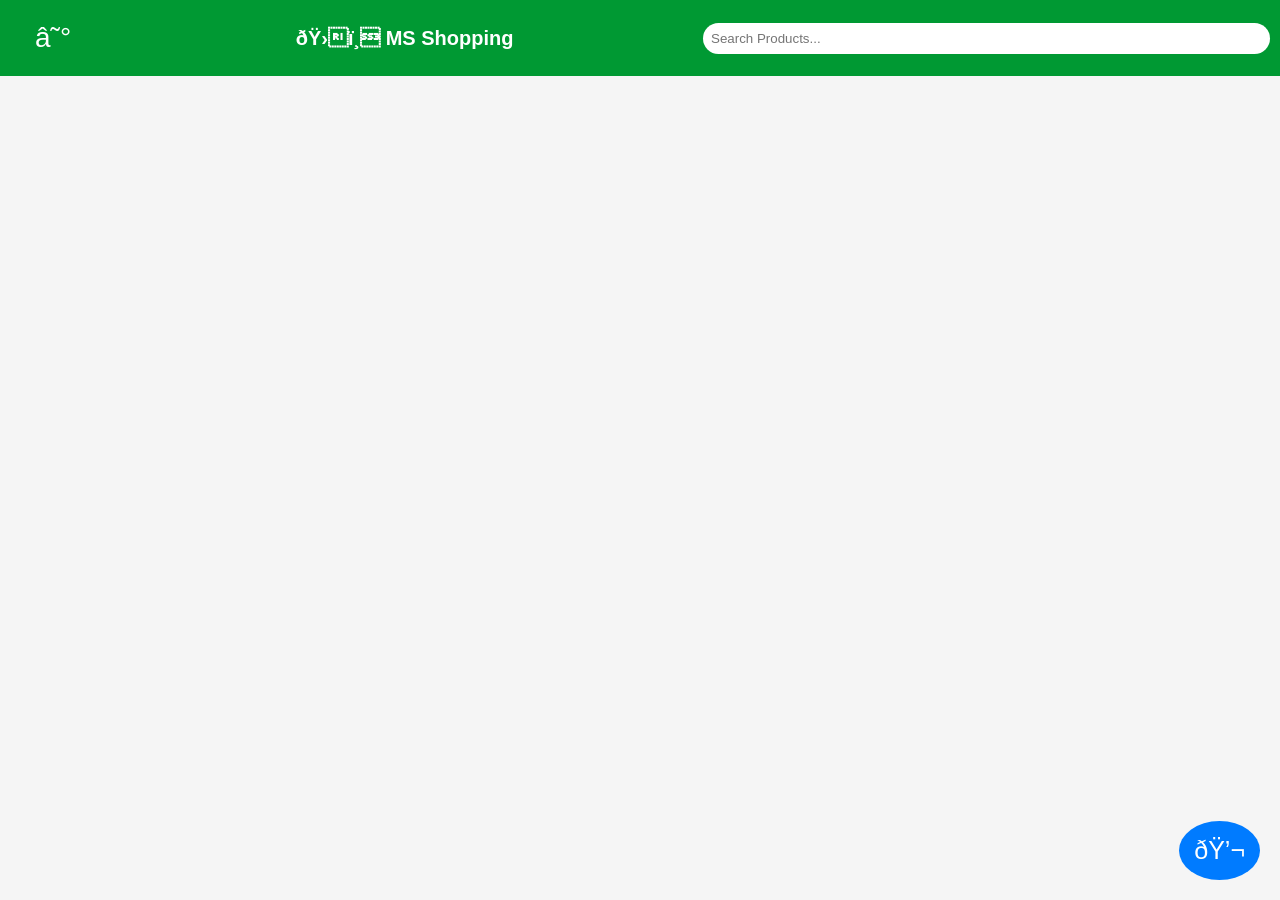
==== index.html @ aa29ffa6 "Update index.html" ====
<!-- Customer Support Chat -->

<div class="chat-btn" onclick="openChat()">
💬
</div>

<div class="chat-box" id="chatBox">

<div class="chat-header">
MS Shopping Support 🤖
<span onclick="closeChat()">✖</span>
</div>

<div class="chat-body" id="chatBody">
<p><b>AI:</b> Namaste 🙏 MS Shopping support me aapka swagat hai. Aap apna sawal pooch sakte hain.</p>
</div>

<input type="text" id="userMsg" placeholder="Type your message...">

<button onclick="sendMsg()">Send</button>

</div>


<script>

function openChat(){
document.getElementById("chatBox").style.display="block";
}


function closeChat(){
document.getElementById("chatBox").style.display="none";
}


function sendMsg(){

let msg=document.getElementById("userMsg").value.toLowerCase();

let reply="";

if(msg.includes("order")){
reply="Apna Order ID share karein, hum order status check karne me madad karenge.";
}

else if(msg.includes("payment") || msg.includes("utr")){
reply="Payment ke liye UTR number submit karein. Verification ke baad order update hoga.";
}

else if(msg.includes("return")){
reply="Return ke liye product details aur order ID share karein.";
}

else if(msg.includes("hello") || msg.includes("hi")){
reply="Namaste 🙏 MS Shopping me aapka swagat hai.";
}

else{
reply="Kripya apna sawal thoda detail me likhein. Hamari support team madad karegi.";
}


document.getElementById("chatBody").innerHTML +=
"<p><b>You:</b> "+msg+"</p>";

document.getElementById("chatBody").innerHTML +=
"<p><b>AI:</b> "+reply+"</p>";

document.getElementById("userMsg").value="";

}

</script>

<!DOCTYPE html>
<html lang="en">
<head>
  <meta charset="UTF-8">
  <meta name="viewport" content="width=device-width, initial-scale=1.0">
  <title>MS Shopping</title>
  <link rel="stylesheet" href="style.css">
</head>
<body>

<header class="navbar">

<button class="menu-btn" onclick="openMenu()">☰</button>

<div class="logo">🛍️ MS Shopping</div>

<input type="text" class="search" placeholder="Search Products...">

</header>

<div id="sideMenu" class="side-menu">

<a href="javascript:void(0)" class="closebtn" onclick="closeMenu()">×</a>

<button class="menu-btn" onclick="openMenu()">☰</button>
<div id="sideMenu" class="side-menu">
...
</div>

<section class="hero">
  <h1>Welcome to MS Shopping</h1>
  <p>India's Trusted Online Shopping Store</p>
  <button onclick="shopNow()">Shop Now</button>
</section>

<div class="offer">
  🔥 Mega Sale - Up To 70% OFF On Mobiles, Fashion & Electronics
</div>

<h2 class="title">Shop by Category</h2>

<div class="categories">

  <div class="card">
    <img src="https://via.placeholder.com/120" alt="Mobile">
    <h3>Mobiles</h3>
  </div>

  <div class="card">
    <img src="https://via.placeholder.com/120" alt="Fashion">
    <h3>Fashion</h3>
  </div>

  <div class="card">
    <img src="https://via.placeholder.com/120" alt="Electronics">
    <h3>Electronics</h3>
  </div>

  <div class="card">
    <img src="https://via.placeholder.com/120" alt="Shoes">
    <h3>Shoes</h3>
  </div>

</div>
<h2 class="title">🔥 Today's Deals</h2>

<div class="products">

  <div class="product">
    <img src="https://images.unsplash.com/photo-1511707171634-5f897ff02aa9?w=500" alt="iPhone 15 Pro">
    <h3>iPhone 15 Pro</h3>
    <p class="price">₹1,19,999</p>
    <p>⭐⭐⭐⭐⭐ (4.9)</p>
    <button class="cart">Add To Cart</button>
    <button class="buy">Buy Now</button>
  </div>

  <div class="product">
    <img src="https://images.unsplash.com/photo-1542291026-7eec264c27ff?w=500" alt="Nike Shoes">
    <h3>Nike Shoes</h3>
    <p class="price">₹4,999</p>
    <p>⭐⭐⭐⭐☆ (4.6)</p>
    <button class="cart">Add To Cart</button>
    <button class="buy">Buy Now</button>
  </div>

  <div class="product">
    <img src="https://images.unsplash.com/photo-1505740420928-5e560c06d30e?w=500" alt="Headphones">
    <h3>Wireless Headphones</h3>
    <p class="price">₹2,499</p>
    <p>⭐⭐⭐⭐⭐ (4.8)</p>
    <button class="cart">Add To Cart</button>
    <button class="buy">Buy Now</button>
  </div>

  <div class="product">
    <img src="https://images.unsplash.com/photo-1523275335684-37898b6baf30?w=500" alt="Smart Watch">
    <h3>Smart Watch</h3>
    <p class="price">₹3,999</p>
    <p>⭐⭐⭐⭐☆ (4.5)</p>
    <button class="cart">Add To Cart</button>
    <button class="buy">Buy Now</button>
  </div>

</div>

<h2 class="title">⭐ Featured Products</h2>

<div class="products">

<div class="product">
<img src="https://images.unsplash.com/photo-1511707171634-5f897ff02aa9?w=500" alt="iPhone">
<h3>iPhone 15 Pro</h3>
<p class="price">₹1,19,999</p>
<p>⭐⭐⭐⭐⭐</p>
<button class="cart">Add To Cart</button>
<button class="buy">Buy Now</button>
</div>

<div class="product">
<img src="https://images.unsplash.com/photo-1542291026-7eec264c27ff?w=500" alt="Shoes">
<h3>Nike Shoes</h3>
<p class="price">₹4,999</p>
<p>⭐⭐⭐⭐☆</p>
<button class="cart">Add To Cart</button>
<button class="buy">Buy Now</button>
</div>

<div class="product">
<img src="https://images.unsplash.com/photo-1505740420928-5e560c06d30e?w=500" alt="Headphones">
<h3>Headphones</h3>
<p class="price">₹2,499</p>
<p>⭐⭐⭐⭐⭐</p>
<button class="cart">Add To Cart</button>
<button class="buy">Buy Now</button>
</div>

<div class="product">
<img src="https://images.unsplash.com/photo-1523275335684-37898b6baf30?w=500" alt="Watch">
<h3>Smart Watch</h3>
<p class="price">₹3,999</p>
<p>⭐⭐⭐⭐☆</p>
<button class="cart">Add To Cart</button>
<button class="buy">Buy Now</button>
</div>

<div class="product">
<img src="https://images.unsplash.com/photo-1541807084-5c52b6b3adef?w=500" alt="Laptop">
<h3>Gaming Laptop</h3>
<p class="price">₹69,999</p>
<p>⭐⭐⭐⭐⭐</p>
<button class="cart">Add To Cart</button>
<button class="buy">Buy Now</button>
</div>

<div class="product">
<img src="https://images.unsplash.com/photo-1583394838336-acd977736f90?w=500" alt="Camera">
<h3>DSLR Camera</h3>
<p class="price">₹54,999</p>
<p>⭐⭐⭐⭐☆</p>
<button class="cart">Add To Cart</button>
<button class="buy">Buy Now</button>
</div>

<div class="product">
<img src="https://images.unsplash.com/photo-1526170375885-4d8ecf77b99f?w=500" alt="Speaker">
<h3>Bluetooth Speaker</h3>
<p class="price">₹1,999</p>
<p>⭐⭐⭐⭐⭐</p>
<button class="cart">Add To Cart</button>
<button class="buy">Buy Now</button>
</div>

<div class="product">
<img src="https://images.unsplash.com/photo-1511499767150-a48a237f0083?w=500" alt="Keyboard">
<h3>Mechanical Keyboard</h3>
<p class="price">₹3,499</p>
<p>⭐⭐⭐⭐☆</p>
<button class="cart">Add To Cart</button>
<button class="buy">Buy Now</button>
</div>

</div>

<footer>

<h3>🛍️ MS Shopping</h3>

<p>Fast Delivery | Secure Payment | Easy Returns</p>

<p>Email: support@msshopping.com</p>

<p>© 2026 MS Shopping. All Rights Reserved.</p>
<h2 class="title">🎵 Listen on Spotify</h2>

<iframe
style="border-radius:12px"
src="https://open.spotify.com/embed/artist/50M2IDtlLnOmaDg0vOsoJC?utm_source=generator"
width="100%"
height="380"
frameborder="0"
allowfullscreen=""
allow="autoplay; clipboard-write; encrypted-media; fullscreen; picture-in-picture">
</iframe>

<br><br>

<a href="https://open.spotify.com/artist/50M2IDtlLnOmaDg0vOsoJC?si=8xQfX6mURYO-FPcdzs8Jjw&utm_source=copy-link"
target="_blank">
<button class="buy">🎧 Open in Spotify</button>
</a>
</footer>

<button onclick="window.location.hre

<script src="script.js"></script>

<script type="module">
import { initializeApp } from "https://www.gstatic.com/firebasejs/12.0.0/firebase-app.js";

const firebaseConfig = {
  apiKey: "AIzaSyDOJwiVff2D0KhfH3P14NT2q5c8dqLg9l8",
  authDomain: "ms-shopping-30823.firebaseapp.com",
  databaseURL: "https://ms-shopping-30823-default-rtdb.firebaseio.com",
  projectId: "ms-shopping-30823",
  storageBucket: "ms-shopping-30823.firebasestorage.app",
  messagingSenderId: "119548068283",
  appId: "1:119548068283:web:4751f1df379b13fe76c49e"
};

const app = initializeApp(firebaseConfig);
const db = getDatabase(app);

window.db = db;

<script src="script.js"></script>

<script type="module">
import { initializeApp } from "https://www.gstatic.com/firebasejs/12.0.0/firebase-app.js";
import { getAuth } from "https://www.gstatic.com/firebasejs/12.0.0/firebase-auth.js";
import { getDatabase } from "https://www.gstatic.com/firebasejs/12.0.0/firebase-database.js";

const firebaseConfig = {
  apiKey: "AIzaSyDOJwiVff2D0KhfH3P14NT2q5c8dqLg9l8",
  authDomain: "ms-shopping-30823.firebaseapp.com",
  databaseURL: "https://ms-shopping-30823-default-rtdb.firebaseio.com",
  projectId: "ms-shopping-30823",
  storageBucket: "ms-shopping-30823.firebasestorage.app",
  messagingSenderId: "119548068283",
  appId: "1:119548068283:web:4751f1df379b13fe76c49e",
  measurementId: "G-185W4CLL57"
};

const app = initializeApp(firebaseConfig);
const auth = getAuth(app);
const db = getDatabase(app);

window.auth = auth;
window.db = db;
</script>

</body>
</html>
---- style.css ----
body{
margin:0;
font-family:Arial;
background:#f5f5f5;
}

header{
background:#009933;
color:white;
padding:15px;
text-align:center;
}

.banner{
padding:30px;
text-align:center;
background:white;
}

button{
background:#009933;
color:white;
padding:12px 25px;
border:none;
border-radius:8px;
font-size:18px;
}

.title{
padding-left:15px;
}

.categories{
display:grid;
grid-template-columns:repeat(2,1fr);
gap:15px;
padding:15px;
}

.card{
background:white;
padding:15px;
border-radius:10px;
text-align:center;
box-shadow:0 2px 8px rgba(0,0,0,.2);
}

.card img{
width:100px;
height:100px;
}
.navbar{
display:flex;
align-items:center;
justify-content:space-between;
padding:10px;
background:#009933;
position:sticky;
top:0;
}

.logo{
color:white;
font-size:20px;
font-weight:bold;
}

.search{
width:45%;
padding:8px;
border:none;
border-radius:20px;
}

.menu button{
margin-left:5px;
border:none;
background:white;
padding:8px;
border-radius:50%;
font-size:18px;
cursor:pointer;
}
.products{
  display:grid;
  grid-template-columns:repeat(auto-fit,minmax(180px,1fr));
  gap:15px;
  padding:15px;
}

.product{
  background:#fff;
  border-radius:10px;
  padding:15px;
  text-align:center;
  box-shadow:0 2px 8px rgba(0,0,0,.2);
}

.product img{
  width:100%;
  height:180px;
  object-fit:cover;
  border-radius:10px;
}

.price{
  color:green;
  font-size:20px;
  font-weight:bold;
}

.cart,.buy{
  width:100%;
  margin-top:8px;
  padding:10px;
  border:none;
  border-radius:8px;
  cursor:pointer;
}

.cart{
  background:#ff9800;
  color:white;
}

.buy{
  background:#009933;
  color:white;
}
.product{
    transition:0.3s;
}

.product:hover{
    transform:translateY(-8px);
}

.buy{
    background:#009933;
    color:white;
}

.buy:hover{
    background:#007722;
}

.cart:hover{
    background:#e68900;
}
.hero{
background:linear-gradient(135deg,#009933,#00cc66);
color:white;
padding:60px 20px;
text-align:center;
border-radius:0 0 25px 25px;
}

.hero h1{
font-size:36px;
margin-bottom:10px;
}

.hero p{
font-size:18px;
margin-bottom:20px;
}

.hero button{
background:white;
color:#009933;
font-weight:bold;
}

.product{
transition:0.3s;
overflow:hidden;
}

.product img{
transition:0.3s;
}

.product:hover img{
transform:scale(1.08);
}

.card:hover{
transform:translateY(-8px);
transition:0.3s;
}

footer{
background:#222;
color:white;
text-align:center;
padding:20px;
margin-top:30px;
}

.offer{
background:#ffeb3b;
padding:15px;
margin:15px;
border-radius:10px;
text-align:center;
font-weight:bold;
font-size:20px;
}
.checkout{
padding:20px;
max-width:500px;
margin:auto;
}

.checkout input,
.checkout textarea{
width:100%;
padding:12px;
margin:10px 0;
border:1px solid #ccc;
border-radius:8px;
font-size:16px;
box-sizing:border-box;
}

.checkout textarea{
height:100px;
resize:none;
}
.chat-btn{
position:fixed;
right:20px;
bottom:20px;
background:#007bff;
color:white;
padding:15px;
border-radius:50%;
font-size:25px;
cursor:pointer;
}

.chat-box{
display:none;
position:fixed;
right:20px;
bottom:80px;
width:300px;
background:white;
border:1px solid #ccc;
border-radius:10px;
overflow:hidden;
}

.chat-header{
background:#007bff;
color:white;
padding:10px;
display:flex;
justify-content:space-between;
}

.chat-body{
height:250px;
overflow:auto;
padding:10px;
}

.chat-box input{
width:70%;
padding:10px;
}

.chat-box button{
padding:10px;
}
.menu-btn{
font-size:28px;
background:none;
border:none;
color:white;
cursor:pointer;
margin-right:10px;
}

.side-menu{
height:100%;
width:0;
position:fixed;
top:0;
left:0;
background:#111;
overflow-x:hidden;
transition:.3s;
padding-top:60px;
z-index:9999;
}

.side-menu a{
padding:12px 25px;
text-decoration:none;
font-size:20px;
color:white;
display:block;
transition:.2s;
}

.side-menu a:hover{
background:#009933;
}

.closebtn{
position:absolute;
top:10px;
right:20px;
font-size:35px;
}
.menu-btn{
    font-size:28px;
    background:none;
    border:none;
    color:#fff;
    cursor:pointer;
}

.side-menu{
    height:100%;
    width:0;
    position:fixed;
    top:0;
    left:0;
    background:#ffffff;
    overflow-x:hidden;
    transition:.3s;
    z-index:9999;
    padding-top:60px;
    box-shadow:2px 0 10px rgba(0,0,0,.3);
}

.side-menu a{
    display:block;
    padding:15px 25px;
    color:#333;
    text-decoration:none;
    font-size:18px;
    border-bottom:1px solid #eee;
}

.side-menu a:hover{
    background:#f2f2f2;
}

.closebtn{
    position:absolute;
    top:10px;
    right:20px;
    font-size:35px;
}
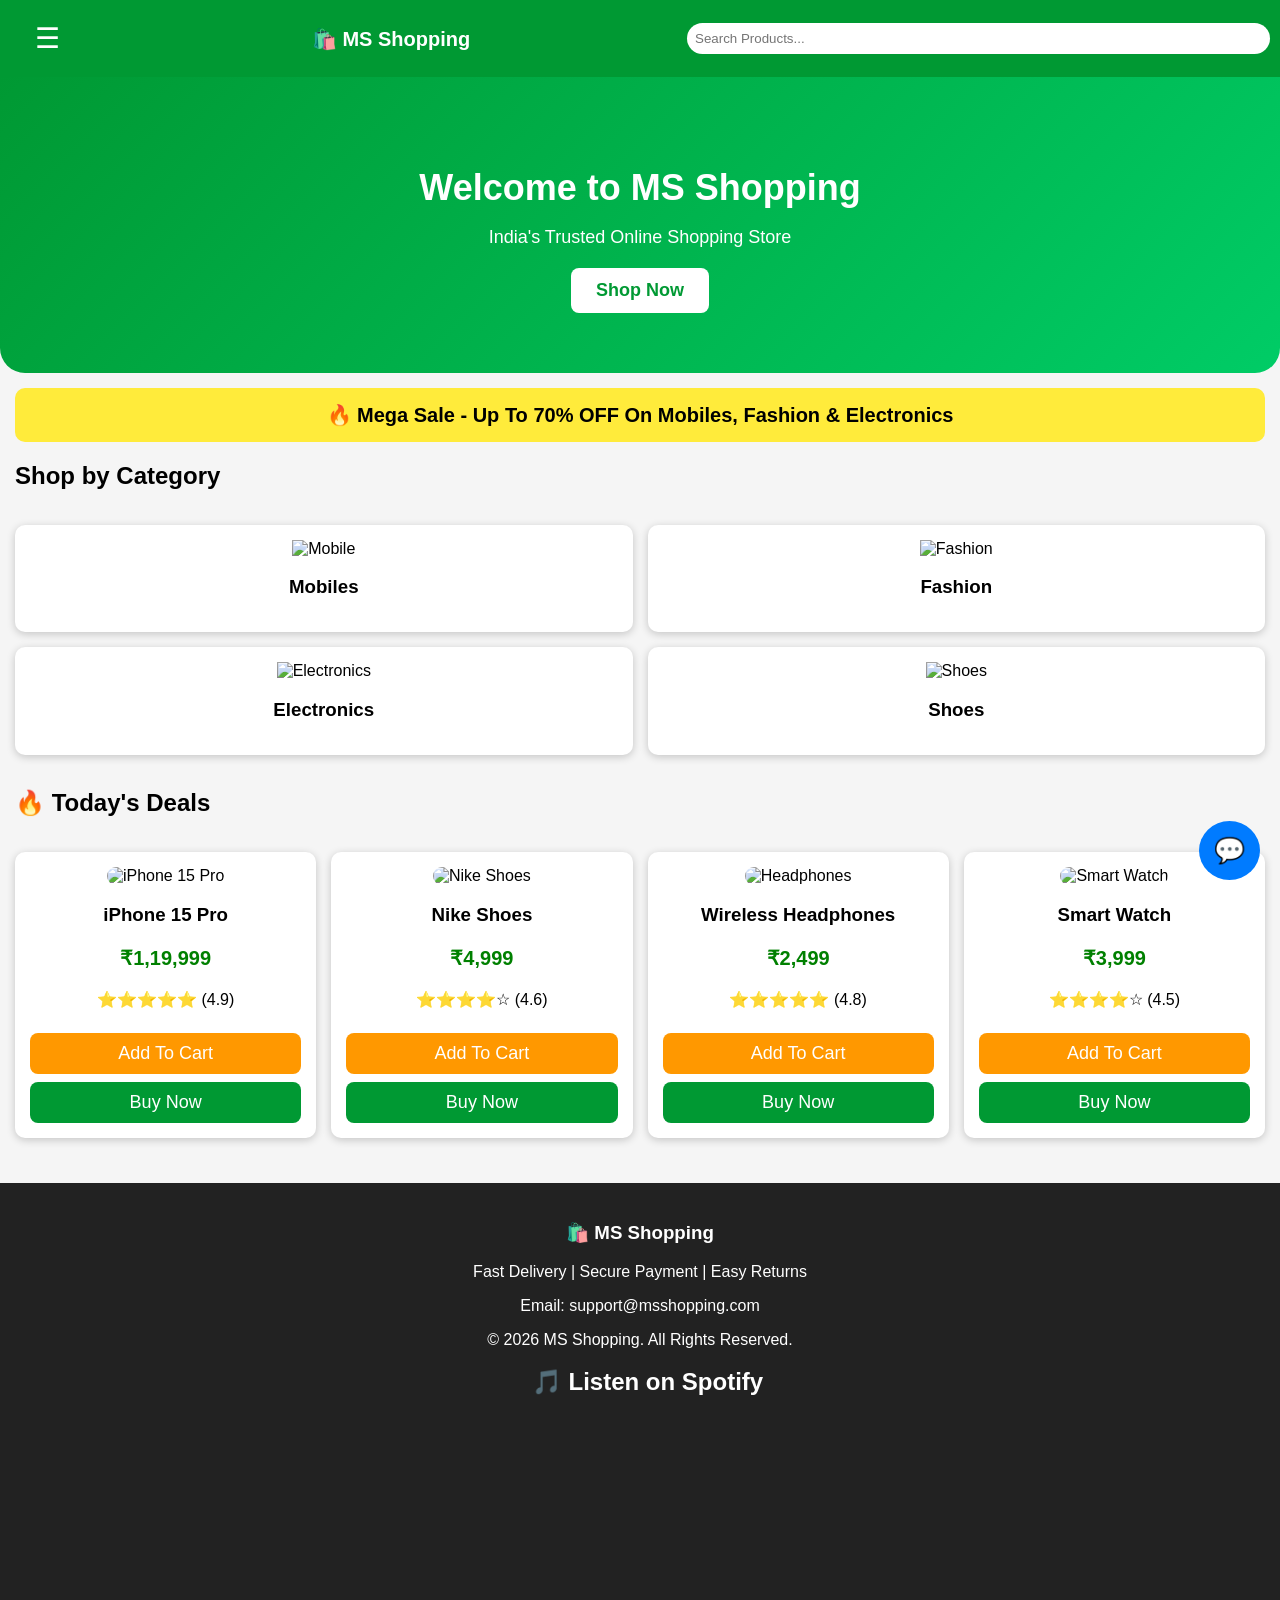
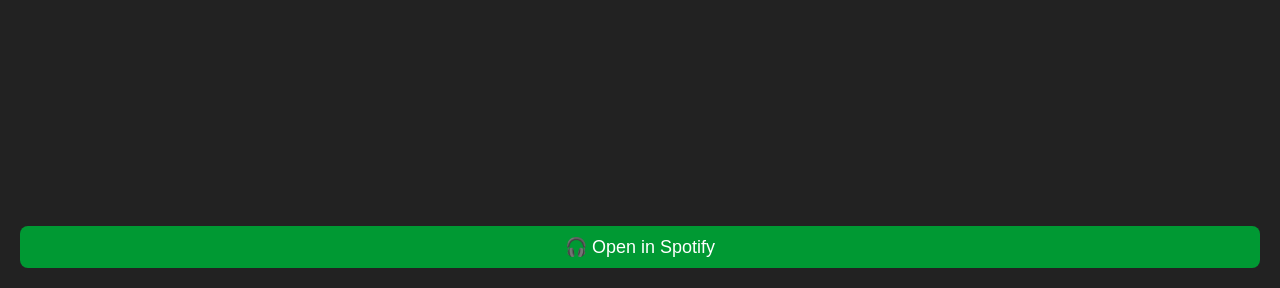
==== commit b50227f1: "Update index.html" ====
--- a/index.html
+++ b/index.html
@@ -1,78 +1,3 @@
-<!-- Customer Support Chat -->
-
-<div class="chat-btn" onclick="openChat()">
-💬
-</div>
-
-<div class="chat-box" id="chatBox">
-
-<div class="chat-header">
-MS Shopping Support 🤖
-<span onclick="closeChat()">✖</span>
-</div>
-
-<div class="chat-body" id="chatBody">
-<p><b>AI:</b> Namaste 🙏 MS Shopping support me aapka swagat hai. Aap apna sawal pooch sakte hain.</p>
-</div>
-
-<input type="text" id="userMsg" placeholder="Type your message...">
-
-<button onclick="sendMsg()">Send</button>
-
-</div>
-
-
-<script>
-
-function openChat(){
-document.getElementById("chatBox").style.display="block";
-}
-
-
-function closeChat(){
-document.getElementById("chatBox").style.display="none";
-}
-
-
-function sendMsg(){
-
-let msg=document.getElementById("userMsg").value.toLowerCase();
-
-let reply="";
-
-if(msg.includes("order")){
-reply="Apna Order ID share karein, hum order status check karne me madad karenge.";
-}
-
-else if(msg.includes("payment") || msg.includes("utr")){
-reply="Payment ke liye UTR number submit karein. Verification ke baad order update hoga.";
-}
-
-else if(msg.includes("return")){
-reply="Return ke liye product details aur order ID share karein.";
-}
-
-else if(msg.includes("hello") || msg.includes("hi")){
-reply="Namaste 🙏 MS Shopping me aapka swagat hai.";
-}
-
-else{
-reply="Kripya apna sawal thoda detail me likhein. Hamari support team madad karegi.";
-}
-
-
-document.getElementById("chatBody").innerHTML +=
-"<p><b>You:</b> "+msg+"</p>";
-
-document.getElementById("chatBody").innerHTML +=
-"<p><b>AI:</b> "+reply+"</p>";
-
-document.getElementById("userMsg").value="";
-
-}
-
-</script>
-
 <!DOCTYPE html>
 <html lang="en">
 <head>
@@ -84,22 +9,20 @@
 <body>
 
 <header class="navbar">
-
-<button class="menu-btn" onclick="openMenu()">☰</button>
-
-<div class="logo">🛍️ MS Shopping</div>
-
-<input type="text" class="search" placeholder="Search Products...">
-
+  <button class="menu-btn" onclick="openMenu()">☰</button>
+  <div class="logo">🛍️ MS Shopping</div>
+  <input type="text" class="search" placeholder="Search Products...">
 </header>
 
+<!-- Side Menu -->
 <div id="sideMenu" class="side-menu">
-
-<a href="javascript:void(0)" class="closebtn" onclick="closeMenu()">×</a>
-
-<button class="menu-btn" onclick="openMenu()">☰</button>
-<div id="sideMenu" class="side-menu">
-...
+  <a href="javascript:void(0)" class="closebtn" onclick="closeMenu()">×</a>
+<a href="index.html">🏠 Home</a>
+<a href="wishlist.html">❤️ Wishlist</a>
+<a href="cart.html">🛒 My Cart</a>
+<a href="profile.html">👤 Profile</a>
+<a href="login.html">🔑 Login</a>
+<a href="music.html">🎵 Music</a>
 </div>
 
 <section class="hero">
@@ -113,34 +36,27 @@
 </div>
 
 <h2 class="title">Shop by Category</h2>
-
 <div class="categories">
-
   <div class="card">
     <img src="https://via.placeholder.com/120" alt="Mobile">
     <h3>Mobiles</h3>
   </div>
-
   <div class="card">
     <img src="https://via.placeholder.com/120" alt="Fashion">
     <h3>Fashion</h3>
   </div>
-
   <div class="card">
     <img src="https://via.placeholder.com/120" alt="Electronics">
     <h3>Electronics</h3>
   </div>
-
   <div class="card">
     <img src="https://via.placeholder.com/120" alt="Shoes">
     <h3>Shoes</h3>
   </div>
+</div>
 
-</div>
 <h2 class="title">🔥 Today's Deals</h2>
-
 <div class="products">
-
   <div class="product">
     <img src="https://images.unsplash.com/photo-1511707171634-5f897ff02aa9?w=500" alt="iPhone 15 Pro">
     <h3>iPhone 15 Pro</h3>
@@ -149,7 +65,6 @@
     <button class="cart">Add To Cart</button>
     <button class="buy">Buy Now</button>
   </div>
-
   <div class="product">
     <img src="https://images.unsplash.com/photo-1542291026-7eec264c27ff?w=500" alt="Nike Shoes">
     <h3>Nike Shoes</h3>
@@ -158,7 +73,6 @@
     <button class="cart">Add To Cart</button>
     <button class="buy">Buy Now</button>
   </div>
-
   <div class="product">
     <img src="https://images.unsplash.com/photo-1505740420928-5e560c06d30e?w=500" alt="Headphones">
     <h3>Wireless Headphones</h3>
@@ -167,7 +81,6 @@
     <button class="cart">Add To Cart</button>
     <button class="buy">Buy Now</button>
   </div>
-
   <div class="product">
     <img src="https://images.unsplash.com/photo-1523275335684-37898b6baf30?w=500" alt="Smart Watch">
     <h3>Smart Watch</h3>
@@ -176,163 +89,104 @@
     <button class="cart">Add To Cart</button>
     <button class="buy">Buy Now</button>
   </div>
-
 </div>
 
-<h2 class="title">⭐ Featured Products</h2>
+<!-- Customer Support Chat Widget -->
+<div class="chat-btn" onclick="openChat()">💬</div>
 
-<div class="products">
-
-<div class="product">
-<img src="https://images.unsplash.com/photo-1511707171634-5f897ff02aa9?w=500" alt="iPhone">
-<h3>iPhone 15 Pro</h3>
-<p class="price">₹1,19,999</p>
-<p>⭐⭐⭐⭐⭐</p>
-<button class="cart">Add To Cart</button>
-<button class="buy">Buy Now</button>
-</div>
-
-<div class="product">
-<img src="https://images.unsplash.com/photo-1542291026-7eec264c27ff?w=500" alt="Shoes">
-<h3>Nike Shoes</h3>
-<p class="price">₹4,999</p>
-<p>⭐⭐⭐⭐☆</p>
-<button class="cart">Add To Cart</button>
-<button class="buy">Buy Now</button>
-</div>
-
-<div class="product">
-<img src="https://images.unsplash.com/photo-1505740420928-5e560c06d30e?w=500" alt="Headphones">
-<h3>Headphones</h3>
-<p class="price">₹2,499</p>
-<p>⭐⭐⭐⭐⭐</p>
-<button class="cart">Add To Cart</button>
-<button class="buy">Buy Now</button>
-</div>
-
-<div class="product">
-<img src="https://images.unsplash.com/photo-1523275335684-37898b6baf30?w=500" alt="Watch">
-<h3>Smart Watch</h3>
-<p class="price">₹3,999</p>
-<p>⭐⭐⭐⭐☆</p>
-<button class="cart">Add To Cart</button>
-<button class="buy">Buy Now</button>
-</div>
-
-<div class="product">
-<img src="https://images.unsplash.com/photo-1541807084-5c52b6b3adef?w=500" alt="Laptop">
-<h3>Gaming Laptop</h3>
-<p class="price">₹69,999</p>
-<p>⭐⭐⭐⭐⭐</p>
-<button class="cart">Add To Cart</button>
-<button class="buy">Buy Now</button>
-</div>
-
-<div class="product">
-<img src="https://images.unsplash.com/photo-1583394838336-acd977736f90?w=500" alt="Camera">
-<h3>DSLR Camera</h3>
-<p class="price">₹54,999</p>
-<p>⭐⭐⭐⭐☆</p>
-<button class="cart">Add To Cart</button>
-<button class="buy">Buy Now</button>
-</div>
-
-<div class="product">
-<img src="https://images.unsplash.com/photo-1526170375885-4d8ecf77b99f?w=500" alt="Speaker">
-<h3>Bluetooth Speaker</h3>
-<p class="price">₹1,999</p>
-<p>⭐⭐⭐⭐⭐</p>
-<button class="cart">Add To Cart</button>
-<button class="buy">Buy Now</button>
-</div>
-
-<div class="product">
-<img src="https://images.unsplash.com/photo-1511499767150-a48a237f0083?w=500" alt="Keyboard">
-<h3>Mechanical Keyboard</h3>
-<p class="price">₹3,499</p>
-<p>⭐⭐⭐⭐☆</p>
-<button class="cart">Add To Cart</button>
-<button class="buy">Buy Now</button>
-</div>
-
+<div class="chat-box" id="chatBox" style="display:none;">
+  <div class="chat-header">
+    MS Shopping Support 🤖
+    <span onclick="closeChat()" style="cursor:pointer; float:right;">✖</span>
+  </div>
+  <div class="chat-body" id="chatBody">
+    <p><b>AI:</b> Namaste 🙏 MS Shopping support me aapka swagat hai. Aap apna sawal pooch sakte hain.</p>
+  </div>
+  <input type="text" id="userMsg" placeholder="Type your message...">
+  <button onclick="sendMsg()">Send</button>
 </div>
 
 <footer>
-
-<h3>🛍️ MS Shopping</h3>
-
-<p>Fast Delivery | Secure Payment | Easy Returns</p>
-
-<p>Email: support@msshopping.com</p>
-
-<p>© 2026 MS Shopping. All Rights Reserved.</p>
-<h2 class="title">🎵 Listen on Spotify</h2>
-
-<iframe
-style="border-radius:12px"
-src="https://open.spotify.com/embed/artist/50M2IDtlLnOmaDg0vOsoJC?utm_source=generator"
-width="100%"
-height="380"
-frameborder="0"
-allowfullscreen=""
-allow="autoplay; clipboard-write; encrypted-media; fullscreen; picture-in-picture">
-</iframe>
-
-<br><br>
-
-<a href="https://open.spotify.com/artist/50M2IDtlLnOmaDg0vOsoJC?si=8xQfX6mURYO-FPcdzs8Jjw&utm_source=copy-link"
-target="_blank">
-<button class="buy">🎧 Open in Spotify</button>
-</a>
+  <h3>🛍️ MS Shopping</h3>
+  <p>Fast Delivery | Secure Payment | Easy Returns</p>
+  <p>Email: support@msshopping.com</p>
+  <p>© 2026 MS Shopping. All Rights Reserved.</p>
+  
+  <h2 class="title">🎵 Listen on Spotify</h2>
+  <iframe
+    style="border-radius:12px"
+    src="https://open.spotify.com/embed/artist/50M2IDtlLnOmaDg0vOsoJC?utm_source=generator"
+    width="100%"
+    height="380"
+    frameborder="0"
+    allowfullscreen=""
+    allow="autoplay; clipboard-write; encrypted-media; fullscreen; picture-in-picture">
+  </iframe>
+  <br><br>
+  <a href="https://open.spotify.com/artist/50M2IDtlLnOmaDg0vOsoJC?si=8xQfX6mURYO-FPcdzs8Jjw&utm_source=copy-link" target="_blank">
+    <button class="buy">🎧 Open in Spotify</button>
+  </a>
 </footer>
 
-<button onclick="window.location.hre
-
+<!-- JS Scripts -->
 <script src="script.js"></script>
 
+<script>
+function openChat(){
+  document.getElementById("chatBox").style.display="block";
+}
+
+function closeChat(){
+  document.getElementById("chatBox").style.display="none";
+}
+
+function sendMsg(){
+  let msgInput = document.getElementById("userMsg");
+  let msg = msgInput.value.toLowerCase().trim();
+  if(!msg) return;
+
+  let reply = "";
+  if(msg.includes("order")){
+    reply="Apna Order ID share karein, hum order status check karne me madad karenge.";
+  } else if(msg.includes("payment") || msg.includes("utr")){
+    reply="Payment ke liye UTR number submit karein. Verification ke baad order update hoga.";
+  } else if(msg.includes("return")){
+    reply="Return ke liye product details aur order ID share karein.";
+  } else if(msg.includes("hello") || msg.includes("hi")){
+    reply="Namaste 🙏 MS Shopping me aapka swagat hai.";
+  } else {
+    reply="Kripya apna sawal thoda detail me likhein. Hamari support team madad karegi.";
+  }
+
+  let chatBody = document.getElementById("chatBody");
+  chatBody.innerHTML += "<p><b>You:</b> "+msgInput.value+"</p>";
+  chatBody.innerHTML += "<p><b>AI:</b> "+reply+"</p>";
+  msgInput.value = "";
+  chatBody.scrollTop = chatBody.scrollHeight;
+}
+</script>
+
+<!-- Firebase Module -->
 <script type="module">
-import { initializeApp } from "https://www.gstatic.com/firebasejs/12.0.0/firebase-app.js";
+  import { initializeApp } from "https://www.gstatic.com/firebasejs/12.0.0/firebase-app.js";
+  import { getAuth } from "https://www.gstatic.com/firebasejs/12.0.0/firebase-auth.js";
+  import { getDatabase } from "https://www.gstatic.com/firebasejs/12.0.0/firebase-database.js";
 
-const firebaseConfig = {
-  apiKey: "AIzaSyDOJwiVff2D0KhfH3P14NT2q5c8dqLg9l8",
-  authDomain: "ms-shopping-30823.firebaseapp.com",
-  databaseURL: "https://ms-shopping-30823-default-rtdb.firebaseio.com",
-  projectId: "ms-shopping-30823",
-  storageBucket: "ms-shopping-30823.firebasestorage.app",
-  messagingSenderId: "119548068283",
-  appId: "1:119548068283:web:4751f1df379b13fe76c49e"
-};
+  const firebaseConfig = {
+    apiKey: "AIzaSyDOJwiVff2D0KhfH3P14NT2q5c8dqLg9l8",
+    authDomain: "ms-shopping-30823.firebaseapp.com",
+    databaseURL: "https://ms-shopping-30823-default-rtdb.firebaseio.com",
+    projectId: "ms-shopping-30823",
+    storageBucket: "ms-shopping-30823.firebasestorage.app",
+    messagingSenderId: "119548068283",
+    appId: "1:119548068283:web:4751f1df379b13fe76c49e",
+    measurementId: "G-185W4CLL57"
+  };
 
-const app = initializeApp(firebaseConfig);
-const db = getDatabase(app);
-
-window.db = db;
-
-<script src="script.js"></script>
-
-<script type="module">
-import { initializeApp } from "https://www.gstatic.com/firebasejs/12.0.0/firebase-app.js";
-import { getAuth } from "https://www.gstatic.com/firebasejs/12.0.0/firebase-auth.js";
-import { getDatabase } from "https://www.gstatic.com/firebasejs/12.0.0/firebase-database.js";
-
-const firebaseConfig = {
-  apiKey: "AIzaSyDOJwiVff2D0KhfH3P14NT2q5c8dqLg9l8",
-  authDomain: "ms-shopping-30823.firebaseapp.com",
-  databaseURL: "https://ms-shopping-30823-default-rtdb.firebaseio.com",
-  projectId: "ms-shopping-30823",
-  storageBucket: "ms-shopping-30823.firebasestorage.app",
-  messagingSenderId: "119548068283",
-  appId: "1:119548068283:web:4751f1df379b13fe76c49e",
-  measurementId: "G-185W4CLL57"
-};
-
-const app = initializeApp(firebaseConfig);
-const auth = getAuth(app);
-const db = getDatabase(app);
-
-window.auth = auth;
-window.db = db;
+  const app = initializeApp(firebaseConfig);
+  window.auth = getAuth(app);
+  window.db = getDatabase(app);
 </script>
 
 </body>
-</html>+</html>
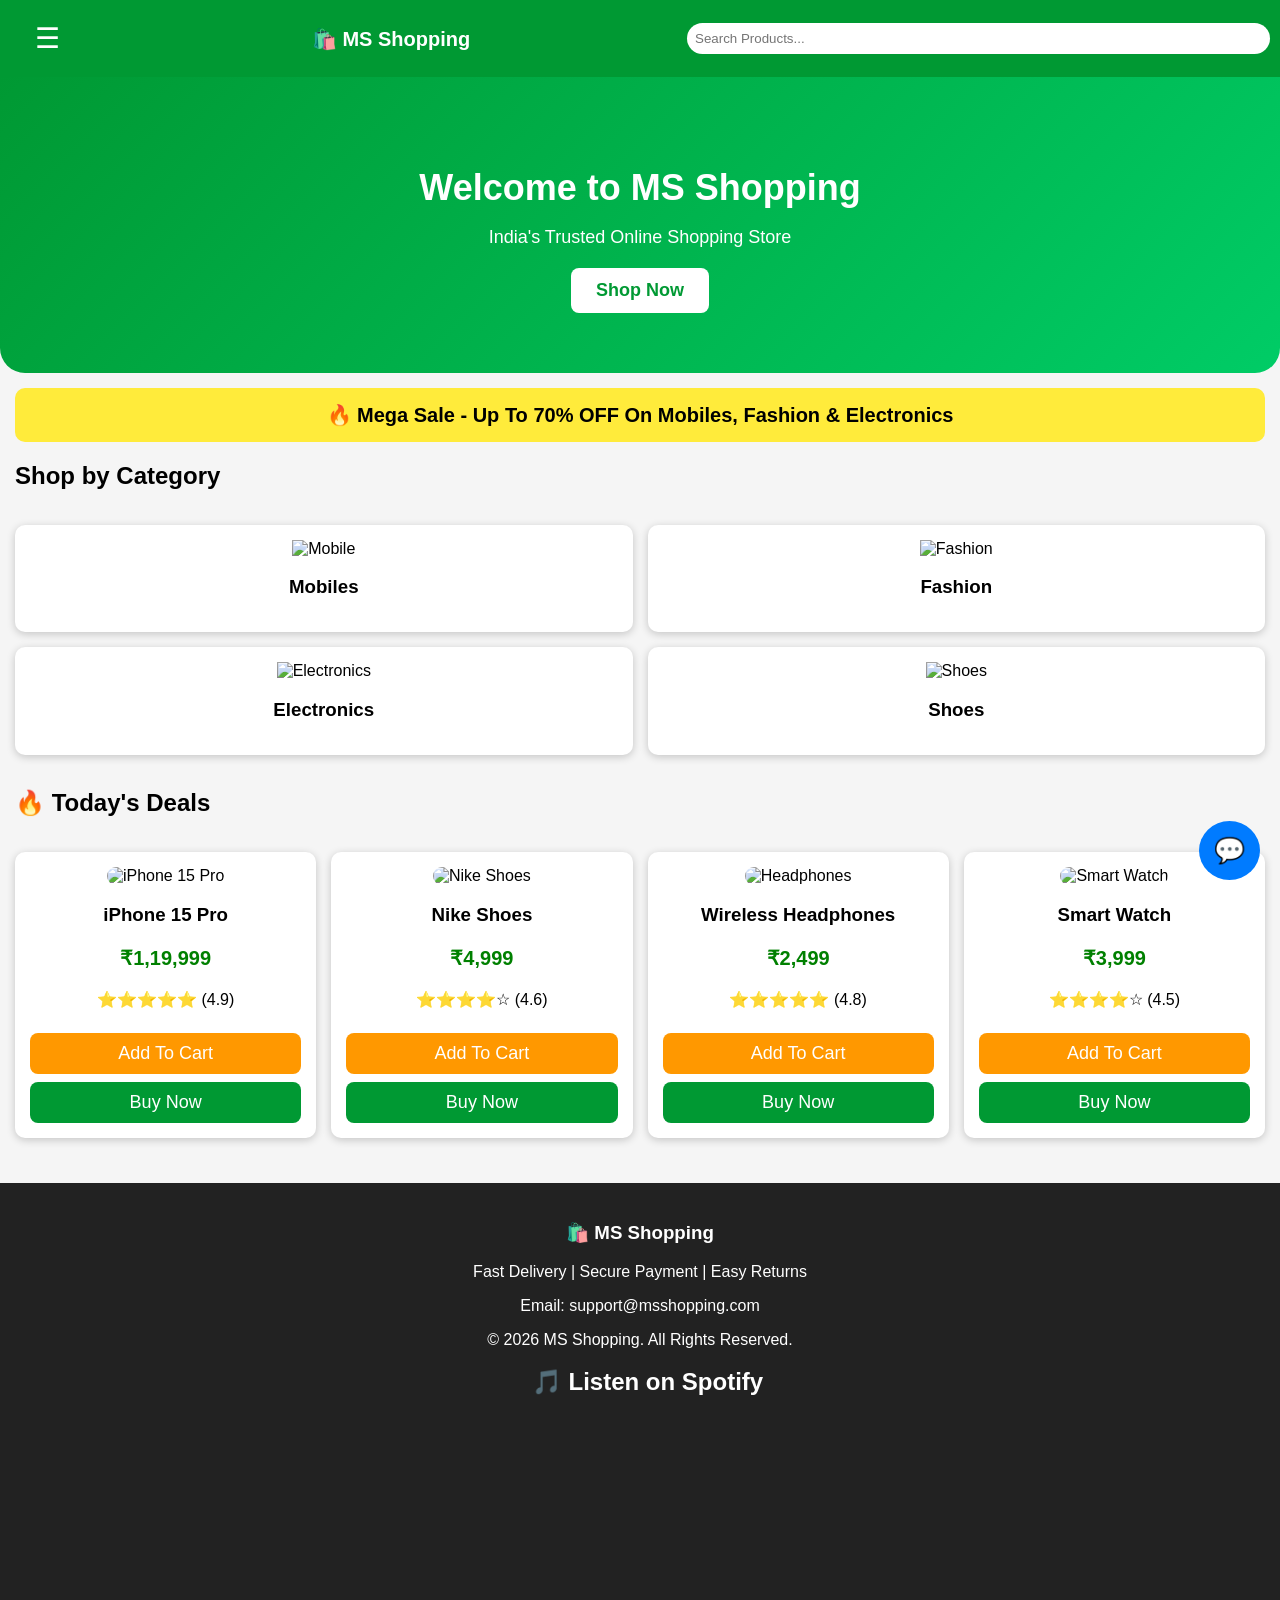
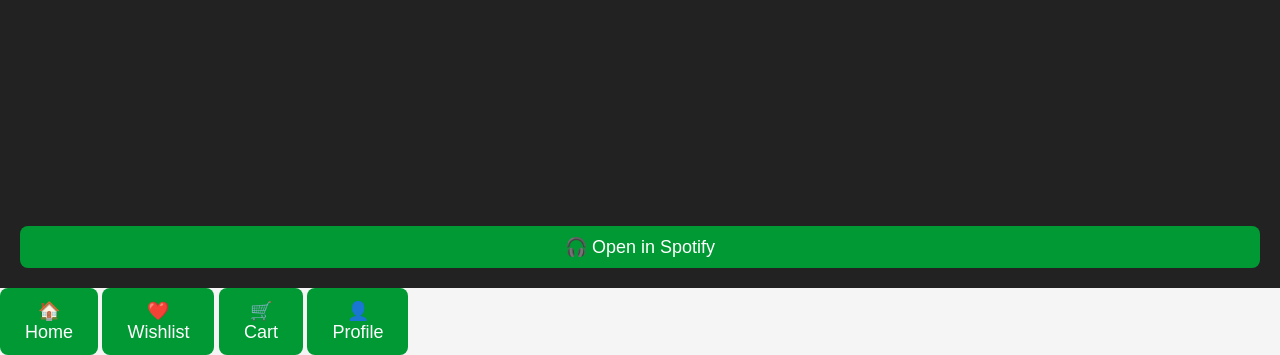
==== commit 5ac1f6fd: "Update index.html" ====
--- a/index.html
+++ b/index.html
@@ -128,7 +128,13 @@
   </a>
 </footer>
 
-<!-- JS Scripts -->
+<nav class="bottom-nav">
+    <button onclick="location.href='index.html'">🏠<br>Home</button>
+    <button onclick="location.href='wishlist.html'">❤️<br>Wishlist</button>
+    <button onclick="location.href='cart.html'">🛒<br>Cart</button>
+    <button onclick="location.href='profile.html'">👤<br>Profile</button>
+</nav>
+
 <script src="script.js"></script>
 
 <script>
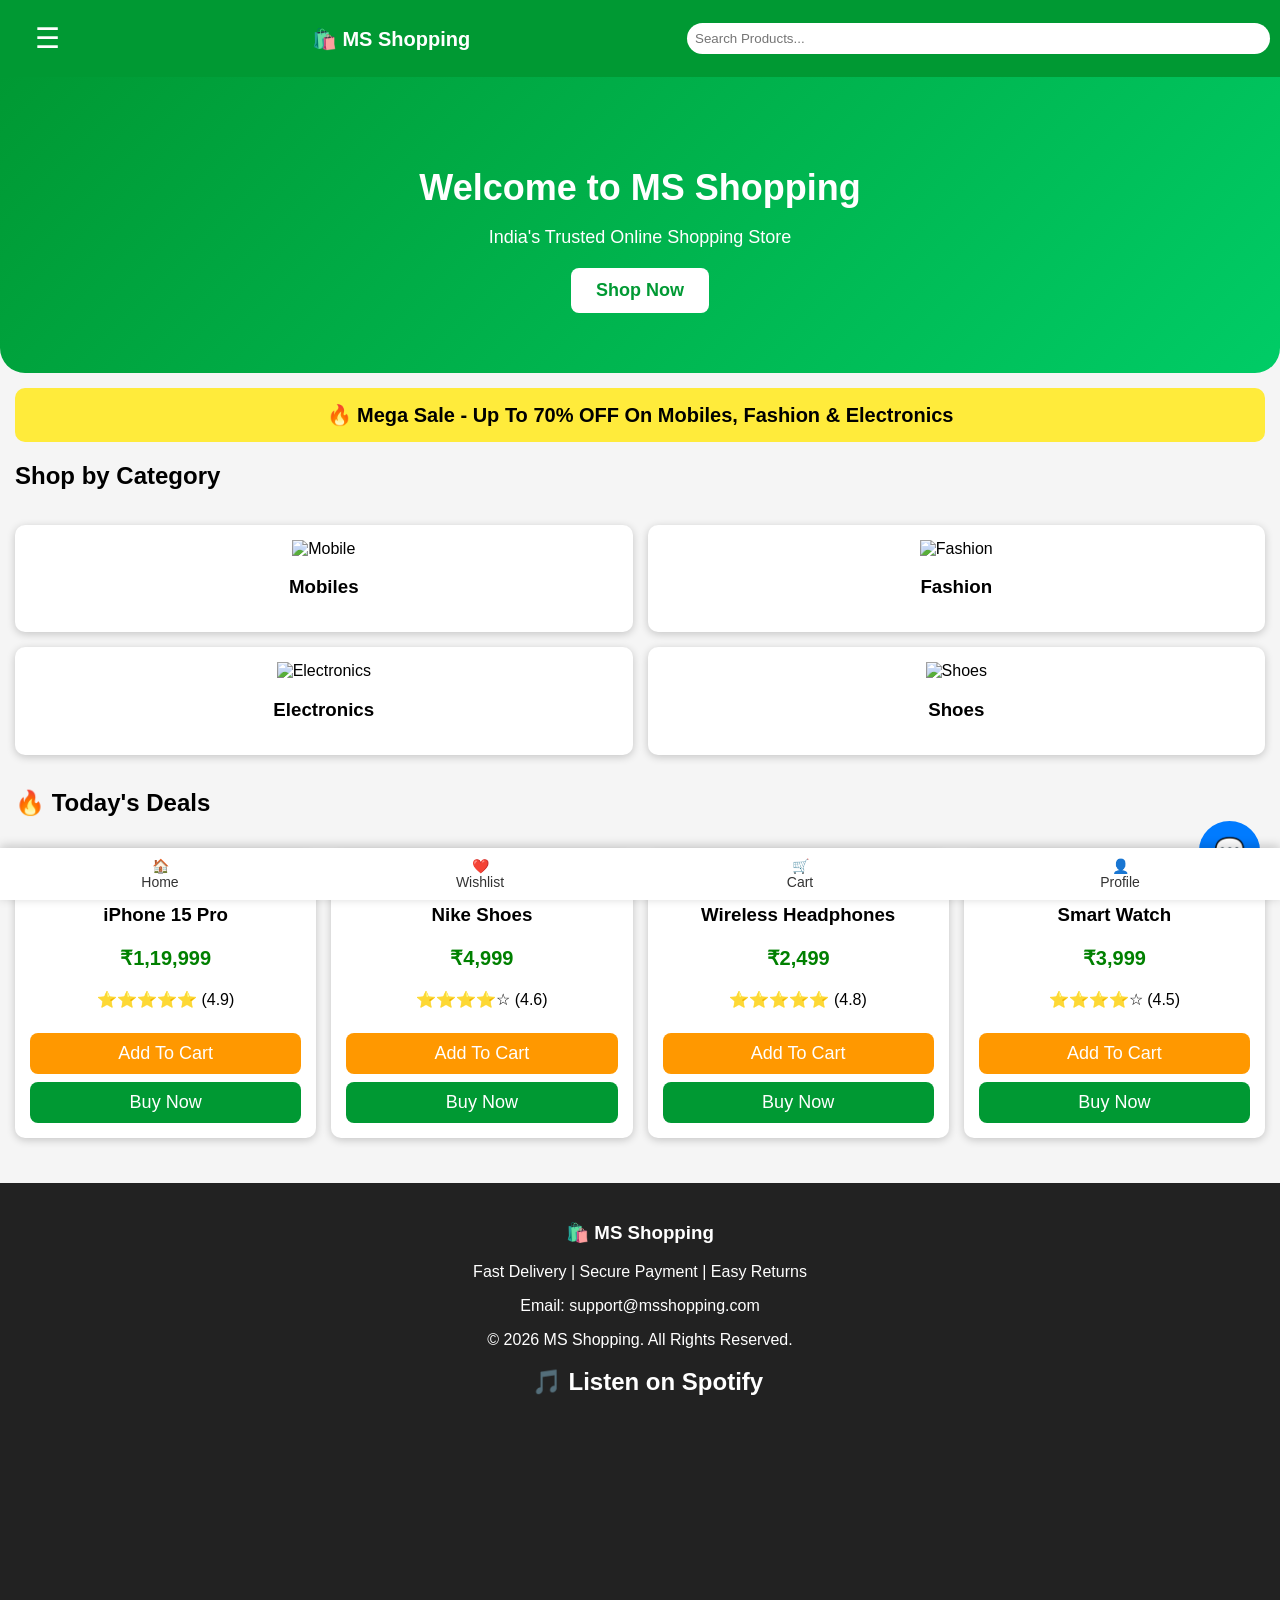
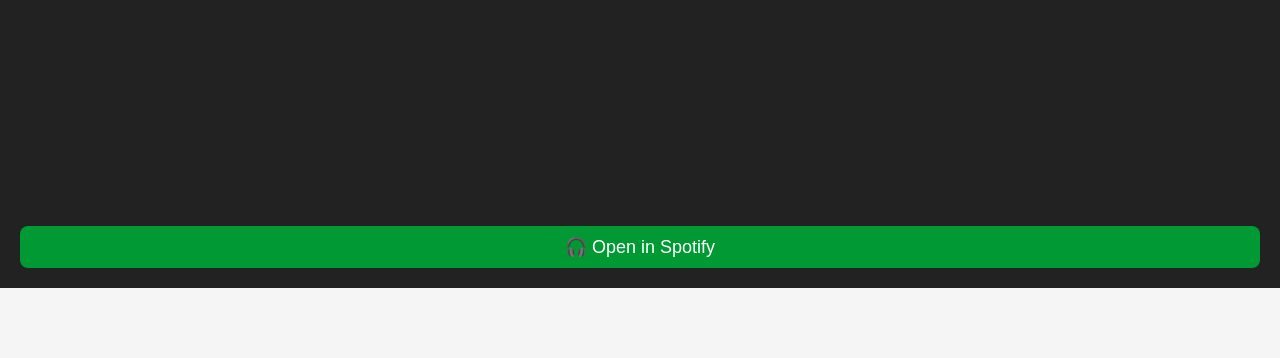
==== commit 78bd8714: "Update index.html" ====
--- a/index.html
+++ b/index.html
@@ -11,18 +11,18 @@
 <header class="navbar">
   <button class="menu-btn" onclick="openMenu()">☰</button>
   <div class="logo">🛍️ MS Shopping</div>
-  <input type="text" class="search" placeholder="Search Products...">
+  <input type="text" class="search" id="searchInput" placeholder="Search Products...">
 </header>
 
 <!-- Side Menu -->
 <div id="sideMenu" class="side-menu">
   <a href="javascript:void(0)" class="closebtn" onclick="closeMenu()">×</a>
-<a href="index.html">🏠 Home</a>
-<a href="wishlist.html">❤️ Wishlist</a>
-<a href="cart.html">🛒 My Cart</a>
-<a href="profile.html">👤 Profile</a>
-<a href="login.html">🔑 Login</a>
-<a href="music.html">🎵 Music</a>
+  <a href="index.html">🏠 Home</a>
+  <a href="wishlist.html">❤️ Wishlist</a>
+  <a href="cart.html">🛒 My Cart</a>
+  <a href="profile.html">👤 Profile</a>
+  <a href="login.html">🔑 Login</a>
+  <a href="music.html">🎵 Music</a>
 </div>
 
 <section class="hero">
@@ -57,38 +57,43 @@
 
 <h2 class="title">🔥 Today's Deals</h2>
 <div class="products">
+  
   <div class="product">
     <img src="https://images.unsplash.com/photo-1511707171634-5f897ff02aa9?w=500" alt="iPhone 15 Pro">
     <h3>iPhone 15 Pro</h3>
     <p class="price">₹1,19,999</p>
     <p>⭐⭐⭐⭐⭐ (4.9)</p>
-    <button class="cart">Add To Cart</button>
-    <button class="buy">Buy Now</button>
-  </div>
+    <button class="cart" onclick="addToCart('iPhone 15 Pro', 119999, 'https://images.unsplash.com/photo-1511707171634-5f897ff02aa9?w=500')">Add To Cart</button>
+    <button class="buy" onclick="buyNow('iPhone 15 Pro', 119999, 'https://images.unsplash.com/photo-1511707171634-5f897ff02aa9?w=500')">Buy Now</button>
+  </div>
+
   <div class="product">
     <img src="https://images.unsplash.com/photo-1542291026-7eec264c27ff?w=500" alt="Nike Shoes">
     <h3>Nike Shoes</h3>
     <p class="price">₹4,999</p>
     <p>⭐⭐⭐⭐☆ (4.6)</p>
-    <button class="cart">Add To Cart</button>
-    <button class="buy">Buy Now</button>
-  </div>
+    <button class="cart" onclick="addToCart('Nike Shoes', 4999, 'https://images.unsplash.com/photo-1542291026-7eec264c27ff?w=500')">Add To Cart</button>
+    <button class="buy" onclick="buyNow('Nike Shoes', 4999, 'https://images.unsplash.com/photo-1542291026-7eec264c27ff?w=500')">Buy Now</button>
+  </div>
+
   <div class="product">
     <img src="https://images.unsplash.com/photo-1505740420928-5e560c06d30e?w=500" alt="Headphones">
     <h3>Wireless Headphones</h3>
     <p class="price">₹2,499</p>
     <p>⭐⭐⭐⭐⭐ (4.8)</p>
-    <button class="cart">Add To Cart</button>
-    <button class="buy">Buy Now</button>
-  </div>
+    <button class="cart" onclick="addToCart('Wireless Headphones', 2499, 'https://images.unsplash.com/photo-1505740420928-5e560c06d30e?w=500')">Add To Cart</button>
+    <button class="buy" onclick="buyNow('Wireless Headphones', 2499, 'https://images.unsplash.com/photo-1505740420928-5e560c06d30e?w=500')">Buy Now</button>
+  </div>
+
   <div class="product">
     <img src="https://images.unsplash.com/photo-1523275335684-37898b6baf30?w=500" alt="Smart Watch">
     <h3>Smart Watch</h3>
     <p class="price">₹3,999</p>
     <p>⭐⭐⭐⭐☆ (4.5)</p>
-    <button class="cart">Add To Cart</button>
-    <button class="buy">Buy Now</button>
-  </div>
+    <button class="cart" onclick="addToCart('Smart Watch', 3999, 'https://images.unsplash.com/photo-1523275335684-37898b6baf30?w=500')">Add To Cart</button>
+    <button class="buy" onclick="buyNow('Smart Watch', 3999, 'https://images.unsplash.com/photo-1523275335684-37898b6baf30?w=500')">Buy Now</button>
+  </div>
+
 </div>
 
 <!-- Customer Support Chat Widget -->
--- a/style.css
+++ b/style.css
@@ -354,4 +354,28 @@
     top:10px;
     right:20px;
     font-size:35px;
+}
+.bottom-nav{
+    position:fixed;
+    bottom:0;
+    left:0;
+    width:100%;
+    display:flex;
+    justify-content:space-around;
+    background:#fff;
+    box-shadow:0 -2px 10px rgba(0,0,0,.2);
+    z-index:999;
+}
+
+.bottom-nav button{
+    flex:1;
+    border:none;
+    background:white;
+    color:#333;
+    padding:10px 0;
+    font-size:14px;
+}
+
+body{
+    padding-bottom:70px;
 }
